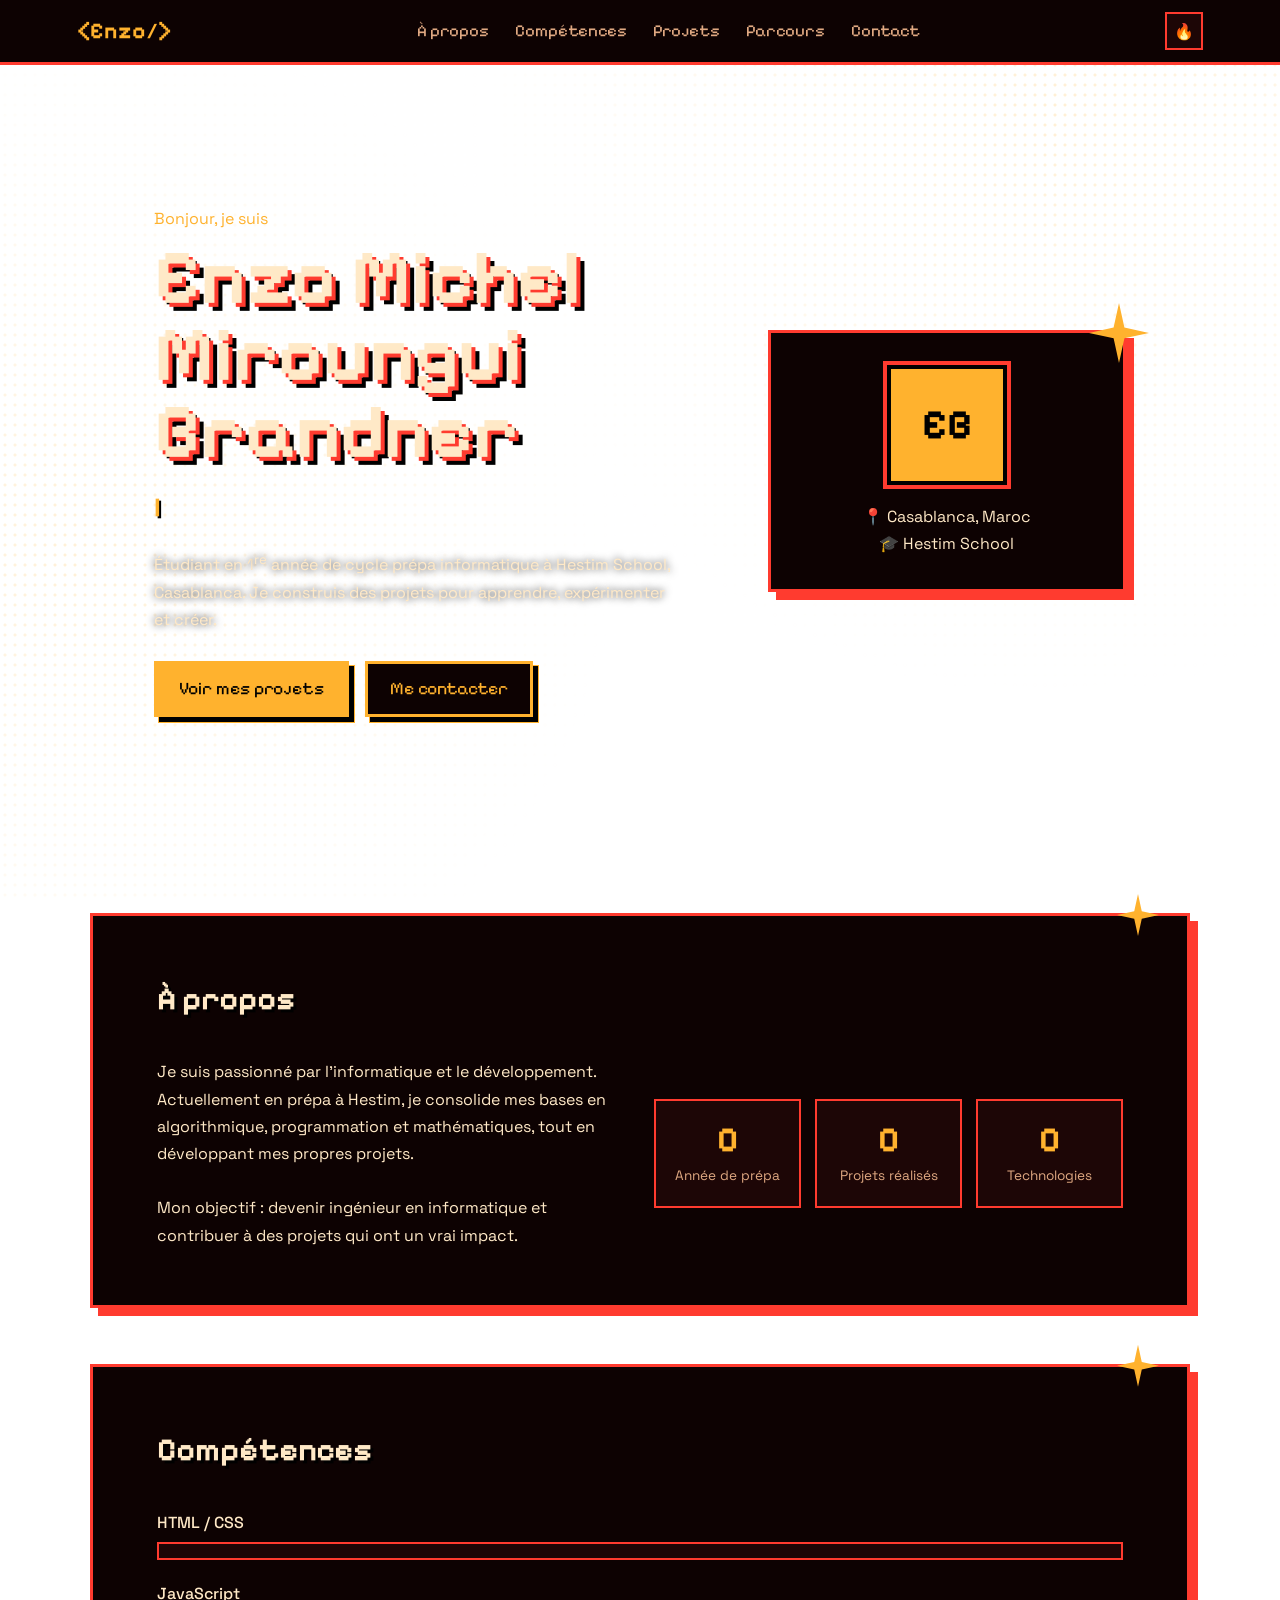
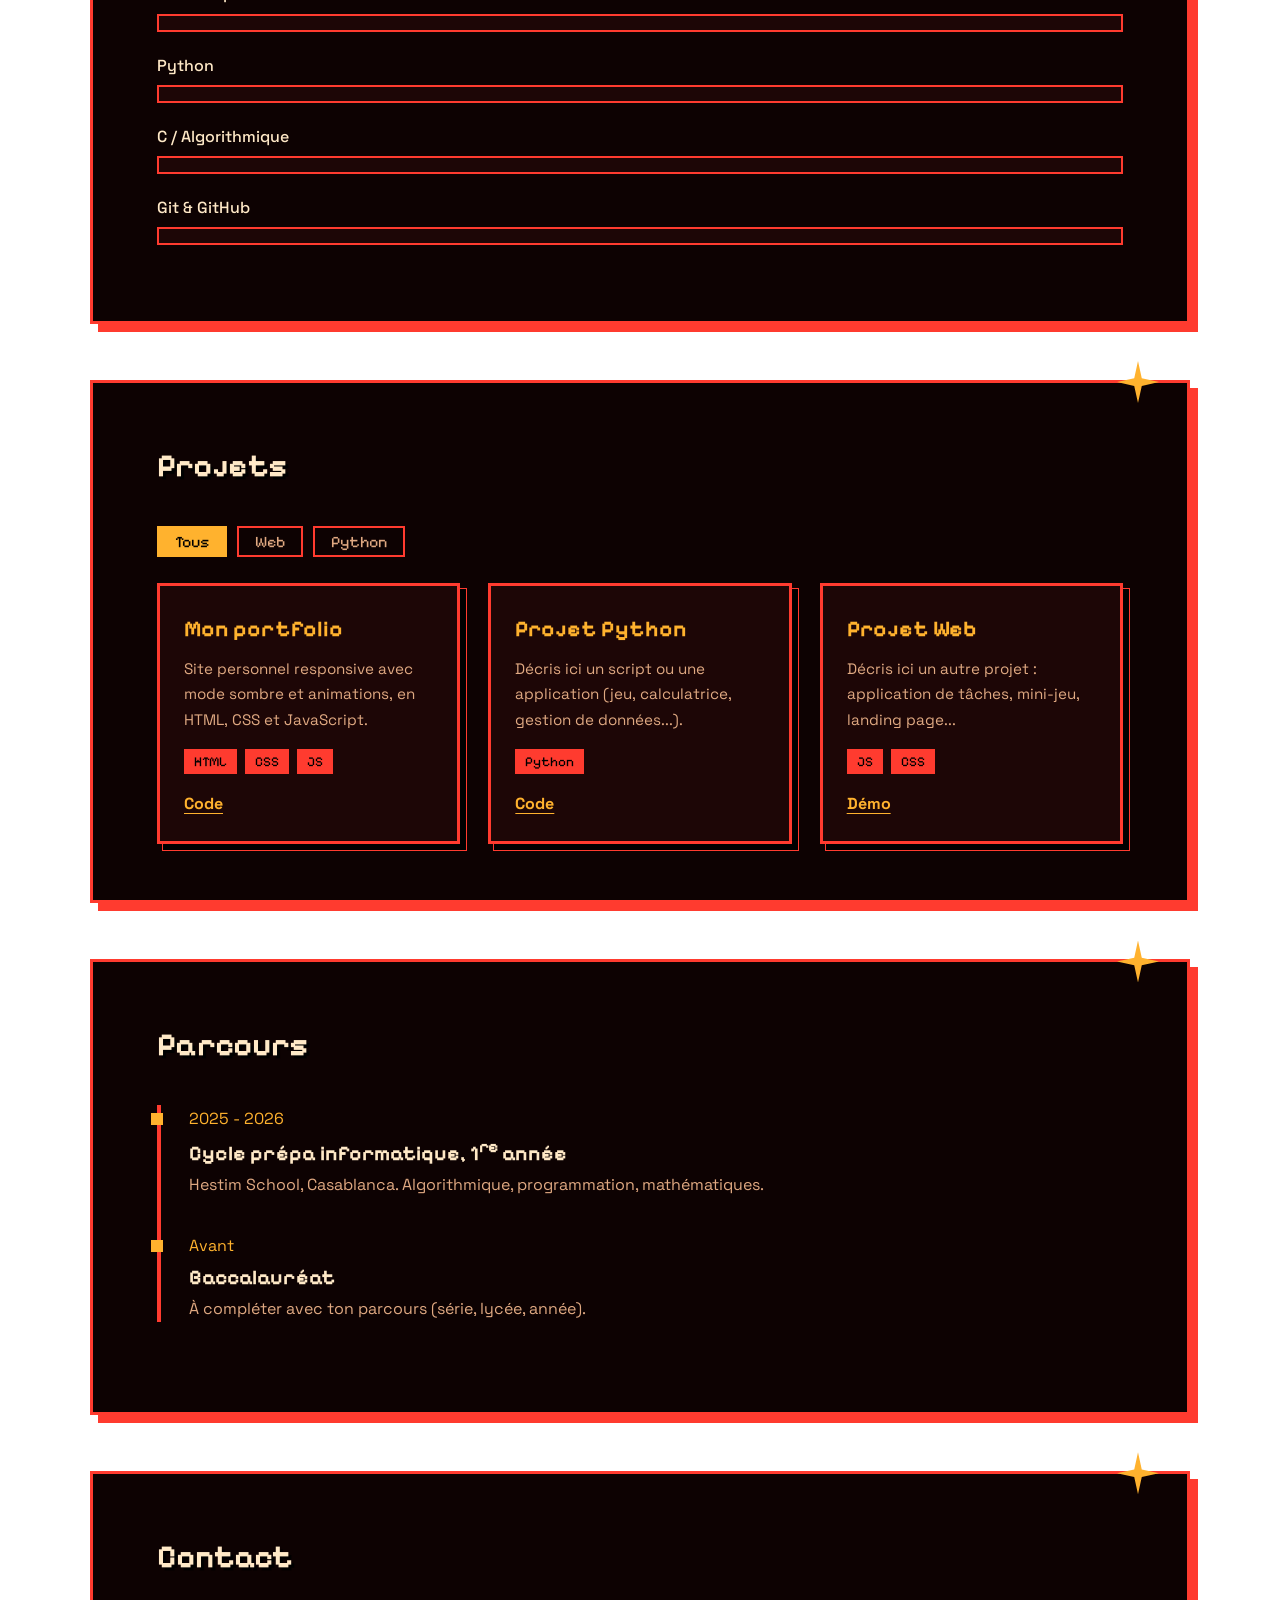
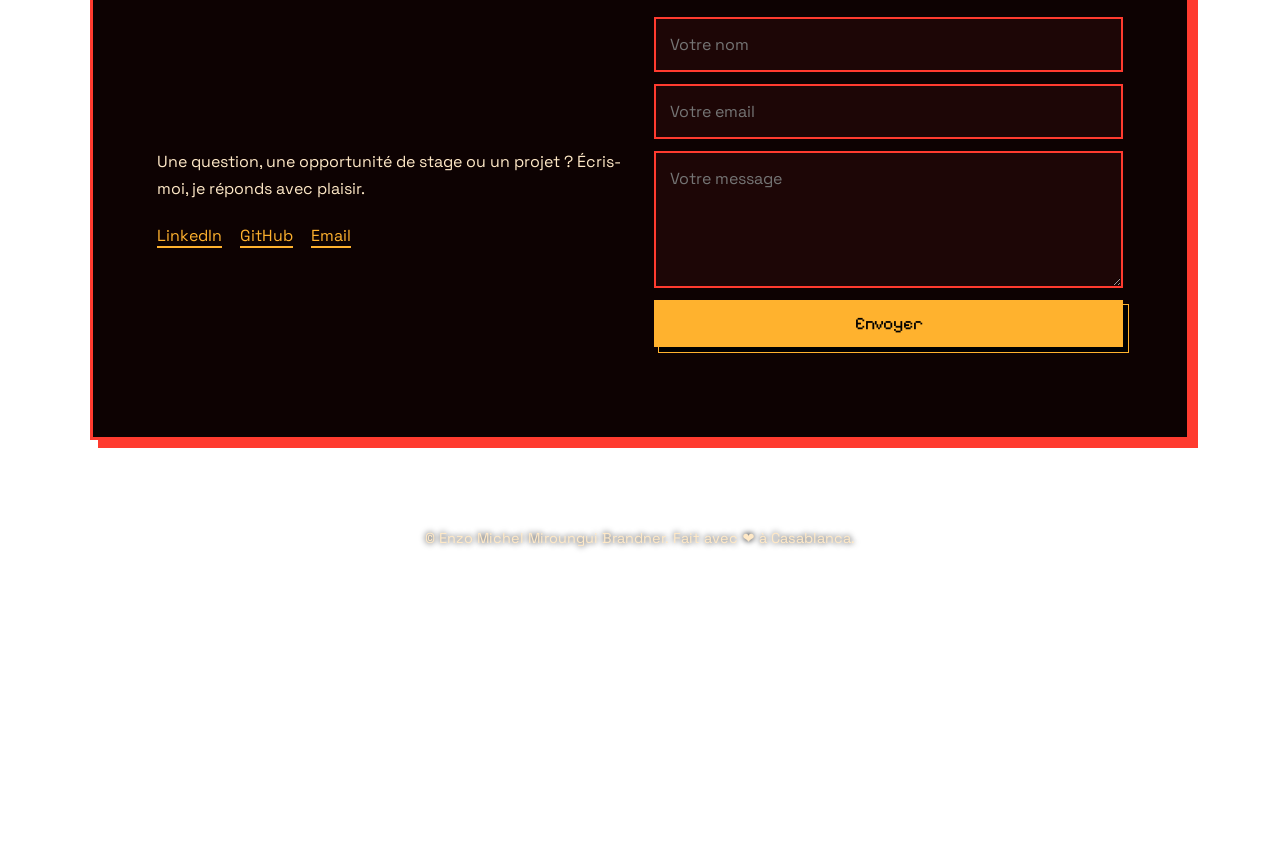
==== githubwebsite.html @ 3900bd32 "Add files via upload" ====
<!DOCTYPE html>
<html lang="fr">
<head>
  <meta charset="UTF-8">
  <meta name="viewport" content="width=device-width, initial-scale=1">
  <title>Enzo Michel Miroungui Brandner | Portfolio</title>
  <meta name="description" content="Portfolio d'Enzo, étudiant en cycle prépa informatique à Hestim Casablanca.">
  <link rel="preconnect" href="https://fonts.googleapis.com">
  <link href="https://fonts.googleapis.com/css2?family=Pixelify+Sans:wght@400;700&family=Space+Grotesk:wght@400;500;700&display=swap" rel="stylesheet">
  <link rel="stylesheet" href="cssgithub.css">
</head>
<body>
  <div class="progress" id="progress"></div>
  <canvas id="fire" aria-hidden="true"></canvas>

  <header class="nav">
    <a href="#accueil" class="logo">&lt;Enzo/&gt;</a>
    <nav id="menu">
      <a href="#apropos">À propos</a>
      <a href="#competences">Compétences</a>
      <a href="#projets">Projets</a>
      <a href="#parcours">Parcours</a>
      <a href="#contact">Contact</a>
    </nav>
    <div class="nav-actions">
      <button id="theme" aria-label="Changer de thème">🔥</button>
      <button id="burger" aria-label="Menu">☰</button>
    </div>
  </header>

  <main>
    <section id="accueil" class="hero">
      <div class="hero-text reveal">
        <p class="accent">Bonjour, je suis</p>
        <h1>Enzo Michel<br>Miroungui Brandner</h1>
        <h2><span id="typed"></span><span class="cursor">|</span></h2>
        <p class="lead">Étudiant en 1<sup>re</sup> année de cycle prépa informatique à Hestim School, Casablanca. Je construis des projets pour apprendre, expérimenter et créer.</p>
        <div class="cta">
          <a href="#projets" class="btn primary">Voir mes projets</a>
          <a href="#contact" class="btn">Me contacter</a>
        </div>
      </div>
      <div class="hero-card reveal">
        <div class="avatar">EB</div>
        <p >📍 Casablanca, Maroc</p>
        <p >🎓 Hestim School</p>
      </div>
    </section>

    <section id="apropos" class="reveal">
      <h2 class="title">À propos</h2>
      <div class="grid two">
        <p>Je suis passionné par l'informatique et le développement. Actuellement en prépa à Hestim, je consolide mes bases en algorithmique, programmation et mathématiques, tout en développant mes propres projets.
        <br><br>
        <!-- TODO : personnalise ce texte avec tes centres d'intérêt, tes objectifs (cycle ingénieur, spécialité visée...) -->
        Mon objectif : devenir ingénieur en informatique et contribuer à des projets qui ont un vrai impact.</p>
        <div class="stats">
          <div><strong data-count="1">0</strong><span>Année de prépa</span></div>
          <div><strong data-count="3">0</strong><span>Projets réalisés</span></div>
          <div><strong data-count="5">0</strong><span>Technologies</span></div>
        </div>
      </div>
    </section>

    <section id="competences" class="reveal">
      <h2 class="title">Compétences</h2>
      <div class="skills">
        <div class="skill" data-level="85"><span>HTML / CSS</span><div class="bar"><i></i></div></div>
        <div class="skill" data-level="70"><span>JavaScript</span><div class="bar"><i></i></div></div>
        <div class="skill" data-level="65"><span>Python</span><div class="bar"><i></i></div></div>
        <div class="skill" data-level="60"><span>C / Algorithmique</span><div class="bar"><i></i></div></div>
        <div class="skill" data-level="55"><span>Git & GitHub</span><div class="bar"><i></i></div></div>
      </div>
    </section>

    <section id="projets" class="reveal">
      <h2 class="title">Projets</h2>
      <div class="filters">
        <button class="chip active" data-filter="all">Tous</button>
        <button class="chip" data-filter="web">Web</button>
        <button class="chip" data-filter="python">Python</button>
      </div>
      <div class="grid three" id="projects">
        <article class="card" data-cat="web">
          <h3>Mon portfolio</h3>
          <p>Site personnel responsive avec mode sombre et animations, en HTML, CSS et JavaScript.</p>
          <div class="tags"><span>HTML</span><span>CSS</span><span>JS</span></div>
          <a href="#" class="link">Code</a>
        </article>
        <article class="card" data-cat="python">
          <h3>Projet Python</h3>
          <p>Décris ici un script ou une application (jeu, calculatrice, gestion de données...).</p>
          <div class="tags"><span>Python</span></div>
          <a href="#" class="link">Code</a>
        </article>
        <article class="card" data-cat="web">
          <h3>Projet Web</h3>
          <p>Décris ici un autre projet : application de tâches, mini-jeu, landing page...</p>
          <div class="tags"><span>JS</span><span>CSS</span></div>
          <a href="#" class="link">Démo</a>
        </article>
      </div>
    </section>

    <section id="parcours" class="reveal">
      <h2 class="title">Parcours</h2>
      <div class="timeline">
        <div class="item"><span class="accent">2025 - 2026</span><h3>Cycle prépa informatique, 1<sup>re</sup> année</h3><p>Hestim School, Casablanca. Algorithmique, programmation, mathématiques.</p></div>
        <div class="item"><span class="accent">Avant</span><h3>Baccalauréat</h3><p>À compléter avec ton parcours (série, lycée, année).</p></div>
      </div>
    </section>

    <section id="contact" class="reveal">
      <h2 class="title">Contact</h2>
      <div class="grid two">
        <div>
          <p>Une question, une opportunité de stage ou un projet ? Écris-moi, je réponds avec plaisir.</p>
          <p class="links">
            <a href="https://www.linkedin.com/in/enzo-michel-miroungui-brandner-a1556a442/" target="_blank" rel="noopener">LinkedIn</a>
            <a href="https://github.com/" target="_blank" rel="noopener">GitHub</a>
            <a href="mailto:ton.email@exemple.com">Email</a>
          </p>
        </div>
        <form id="form" novalidate>
          <input name="nom" placeholder="Votre nom" required>
          <input name="email" type="email" placeholder="Votre email" required>
          <textarea name="message" rows="4" placeholder="Votre message" required></textarea>
          <button class="btn primary" type="submit">Envoyer</button>
          <p id="status" ></p>
        </form>
      </div>
    </section>
  </main>

  <footer>© <span id="year"></span> Enzo Michel Miroungui Brandner. Fait avec ❤️ à Casablanca.</footer>
  <button id="top" aria-label="Haut de page">↑</button>
  <script src="script.js"></script>
</body>
</html>
---- cssgithub.css ----
/* Deux ambiances : "flame" (mosaïque pixel rouge) et "mono" (demi-teinte noir & blanc) */
:root{--bg:#3a0606;--panel:#0d0202;--panel2:#1d0606;--text:#ffe9c7;--muted:#e0a982;--accent:#ffb22e;--accent2:#ff3b2f;--line:#ff3b2f;--dot:rgba(255,178,46,.2);--ink:#000;
--bgimg:repeating-linear-gradient(0deg,rgba(0,0,0,.4) 0 1px,transparent 1px 7px),repeating-linear-gradient(90deg,rgba(0,0,0,.4) 0 1px,transparent 1px 7px),radial-gradient(circle at 25% 15%,#9a1010,#3a0606 75%)}
[data-theme="mono"]{--bg:#000;--panel:#030303;--panel2:#101010;--text:#fff;--muted:#a8a8a8;--accent:#fff;--accent2:#bdbdbd;--line:#fff;--dot:rgba(255,255,255,.3);--bgimg:none}
*{box-sizing:border-box;margin:0;padding:0}
html{scroll-behavior:smooth;scroll-padding-top:90px}
body{font-family:'Space Grotesk',system-ui,sans-serif;background:var(--bg) var(--bgimg) fixed;color:var(--text);line-height:1.7;transition:background-color .3s}
body::before{content:"";position:fixed;inset:0;z-index:0;pointer-events:none;background:radial-gradient(circle,var(--dot) 1.3px,transparent 1.8px) 0 0/10px 10px;
-webkit-mask-image:radial-gradient(circle at 82% 12%,#000,transparent 45%),radial-gradient(circle at 8% 60%,#000,transparent 40%);mask-image:radial-gradient(circle at 82% 12%,#000,transparent 45%),radial-gradient(circle at 8% 60%,#000,transparent 40%)}
a{color:inherit;text-decoration:none}
h1,h2,h3,.logo,.btn,.chip{font-family:'Pixelify Sans',monospace}
:focus-visible{outline:3px dashed var(--accent);outline-offset:3px}
.accent{color:var(--accent)}
.progress{position:fixed;top:0;left:0;height:5px;width:0;background:var(--accent);z-index:200}
#fire{position:fixed;left:0;bottom:0;width:100%;height:30vh;z-index:0;image-rendering:pixelated;pointer-events:none;opacity:.9}
main,footer{position:relative;z-index:1}

.nav{position:sticky;top:0;z-index:100;display:flex;justify-content:space-between;align-items:center;padding:12px 6%;background:var(--panel);border-bottom:3px solid var(--line)}
.logo{font-size:1.4rem;font-weight:700;color:var(--accent)}
nav{display:flex;gap:26px}
nav a{color:var(--muted);font-family:'Pixelify Sans',monospace;font-size:1.05rem}
nav a:hover,nav a.active{color:var(--accent);text-decoration:underline;text-underline-offset:6px;text-decoration-thickness:3px}
.nav-actions{display:flex;gap:10px}
.nav-actions button,#top{background:var(--panel2);border:2px solid var(--line);color:var(--text);width:38px;height:38px;cursor:pointer;font-size:1rem}
#burger{display:none}

section{position:relative;width:min(1100px,92%);margin:56px auto;padding:56px 5%;background:var(--panel);border:3px solid var(--line);box-shadow:8px 8px 0 var(--accent2)}
section:not(.hero)::after{content:"";position:absolute;top:-22px;right:28px;width:42px;height:42px;background:var(--accent);clip-path:polygon(50% 0,59% 41%,100% 50%,59% 59%,50% 100%,41% 59%,0 50%,41% 41%)}
.title{font-size:2rem;margin-bottom:32px;text-shadow:3px 3px 0 var(--ink)}
.hero{background:none;border:0;box-shadow:none;margin-top:0;min-height:88vh;display:grid;grid-template-columns:1.6fr 1fr;gap:40px;align-items:center}
.hero h1{font-size:clamp(2.6rem,7vw,4.8rem);line-height:1;margin:8px 0 14px;text-shadow:4px 4px 0 var(--accent2),8px 8px 0 var(--ink)}
.hero h2{font-size:clamp(1.2rem,3vw,1.7rem);color:var(--accent);min-height:2.2rem;text-shadow:2px 2px 0 var(--ink)}
.cursor{animation:blink 1s steps(1) infinite}
@keyframes blink{50%{opacity:0}}
.lead{color:var(--text);max-width:520px;margin:18px 0 28px;text-shadow:0 0 8px var(--ink)}
.cta{display:flex;gap:16px;flex-wrap:wrap}
.btn{display:inline-block;padding:10px 22px;font-size:1.1rem;border:3px solid var(--accent);color:var(--accent);background:var(--panel);cursor:pointer;box-shadow:5px 5px 0 var(--ink),5px 5px 0 1px var(--accent);transition:transform .1s,box-shadow .1s}
.btn:hover{transform:translate(-2px,-2px)}
.btn:active{transform:translate(5px,5px);box-shadow:none}
.btn.primary{background:var(--accent);color:var(--ink)}
.hero-card{position:relative;background:var(--panel);border:3px solid var(--line);padding:32px;text-align:center;box-shadow:8px 8px 0 var(--accent2)}
.hero-card::after{content:"";position:absolute;right:-26px;top:-30px;width:60px;height:60px;background:var(--accent);clip-path:polygon(50% 0,59% 41%,100% 50%,59% 59%,50% 100%,41% 59%,0 50%,41% 41%);animation:spin 6s steps(8) infinite}
@keyframes spin{to{transform:rotate(360deg)}}
.avatar{width:120px;height:120px;margin:0 auto 18px;display:grid;place-items:center;font:700 2.6rem 'Pixelify Sans',monospace;color:var(--ink);background:var(--accent);border:4px solid var(--ink);box-shadow:0 0 0 4px var(--accent2)}

.grid{display:grid;gap:28px}
.two{grid-template-columns:1fr 1fr;align-items:center}
.three{grid-template-columns:repeat(auto-fit,minmax(260px,1fr))}
.stats{display:grid;grid-template-columns:repeat(3,1fr);gap:14px}
.stats div{border:2px solid var(--line);background:var(--panel2);padding:18px 8px;text-align:center}
.stats strong{display:block;font:700 2.2rem 'Pixelify Sans',monospace;color:var(--accent)}
.stats span{color:var(--muted);font-size:.85rem}

.skill{margin-bottom:20px}
.skill span{display:block;margin-bottom:6px;font-weight:500}
.bar{height:18px;border:2px solid var(--line);padding:2px;background:var(--panel2)}
.bar i{display:block;height:100%;width:0;background:repeating-linear-gradient(90deg,var(--accent) 0 8px,transparent 8px 11px);transition:width 1.2s steps(20)}

.filters{display:flex;gap:10px;margin-bottom:26px;flex-wrap:wrap}
.chip{padding:4px 16px;font-size:1rem;border:2px solid var(--line);background:none;color:var(--muted);cursor:pointer}
.chip.active,.chip:hover{background:var(--accent);color:var(--ink);border-color:var(--accent)}
.card{background:var(--panel2);border:3px solid var(--line);padding:24px;box-shadow:6px 6px 0 var(--ink),6px 6px 0 1px var(--line);transition:transform .15s}
.card:hover{transform:translate(-4px,-4px)}
.card.hide{display:none}
.card h3{font-size:1.4rem;margin-bottom:8px;color:var(--accent)}
.card p{color:var(--muted);font-size:.95rem}
.tags{display:flex;gap:8px;flex-wrap:wrap;margin:16px 0}
.tags span{font-family:'Pixelify Sans',monospace;font-size:.85rem;color:var(--ink);background:var(--accent2);padding:1px 10px}
.link{color:var(--accent);font-weight:700;text-decoration:underline;text-underline-offset:4px}

.timeline{border-left:4px solid var(--line);padding-left:28px}
.item{position:relative;margin-bottom:34px}
.item::before{content:"";position:absolute;left:-38px;top:8px;width:12px;height:12px;background:var(--accent)}
.item h3{font-size:1.3rem}
.item p{color:var(--muted)}

.links{display:flex;gap:18px;margin-top:20px}
.links a{color:var(--accent);text-decoration:underline;text-underline-offset:5px;text-decoration-thickness:2px}
form{display:grid;gap:12px}
input,textarea{width:100%;padding:12px 14px;border:2px solid var(--line);background:var(--panel2);color:var(--text);font:inherit;border-radius:0}
#status{min-height:1.4rem}
footer{text-align:center;padding:30px 20px 34vh;color:var(--text);font-size:.9rem;text-shadow:0 0 6px var(--ink)}
#top{position:fixed;right:24px;bottom:24px;z-index:50;opacity:0;pointer-events:none}
#top.show{opacity:1;pointer-events:auto}

@media(max-width:800px){
  nav{position:absolute;top:100%;left:0;right:0;flex-direction:column;gap:0;background:var(--panel);border-bottom:3px solid var(--line);display:none}
  nav.open{display:flex}
  nav a{padding:14px 6%}
  #burger{display:block}
  .hero,.two{grid-template-columns:1fr}
  section{padding:44px 5%}
}
@media(prefers-reduced-motion:reduce){*{animation:none!important;transition:none!important}}
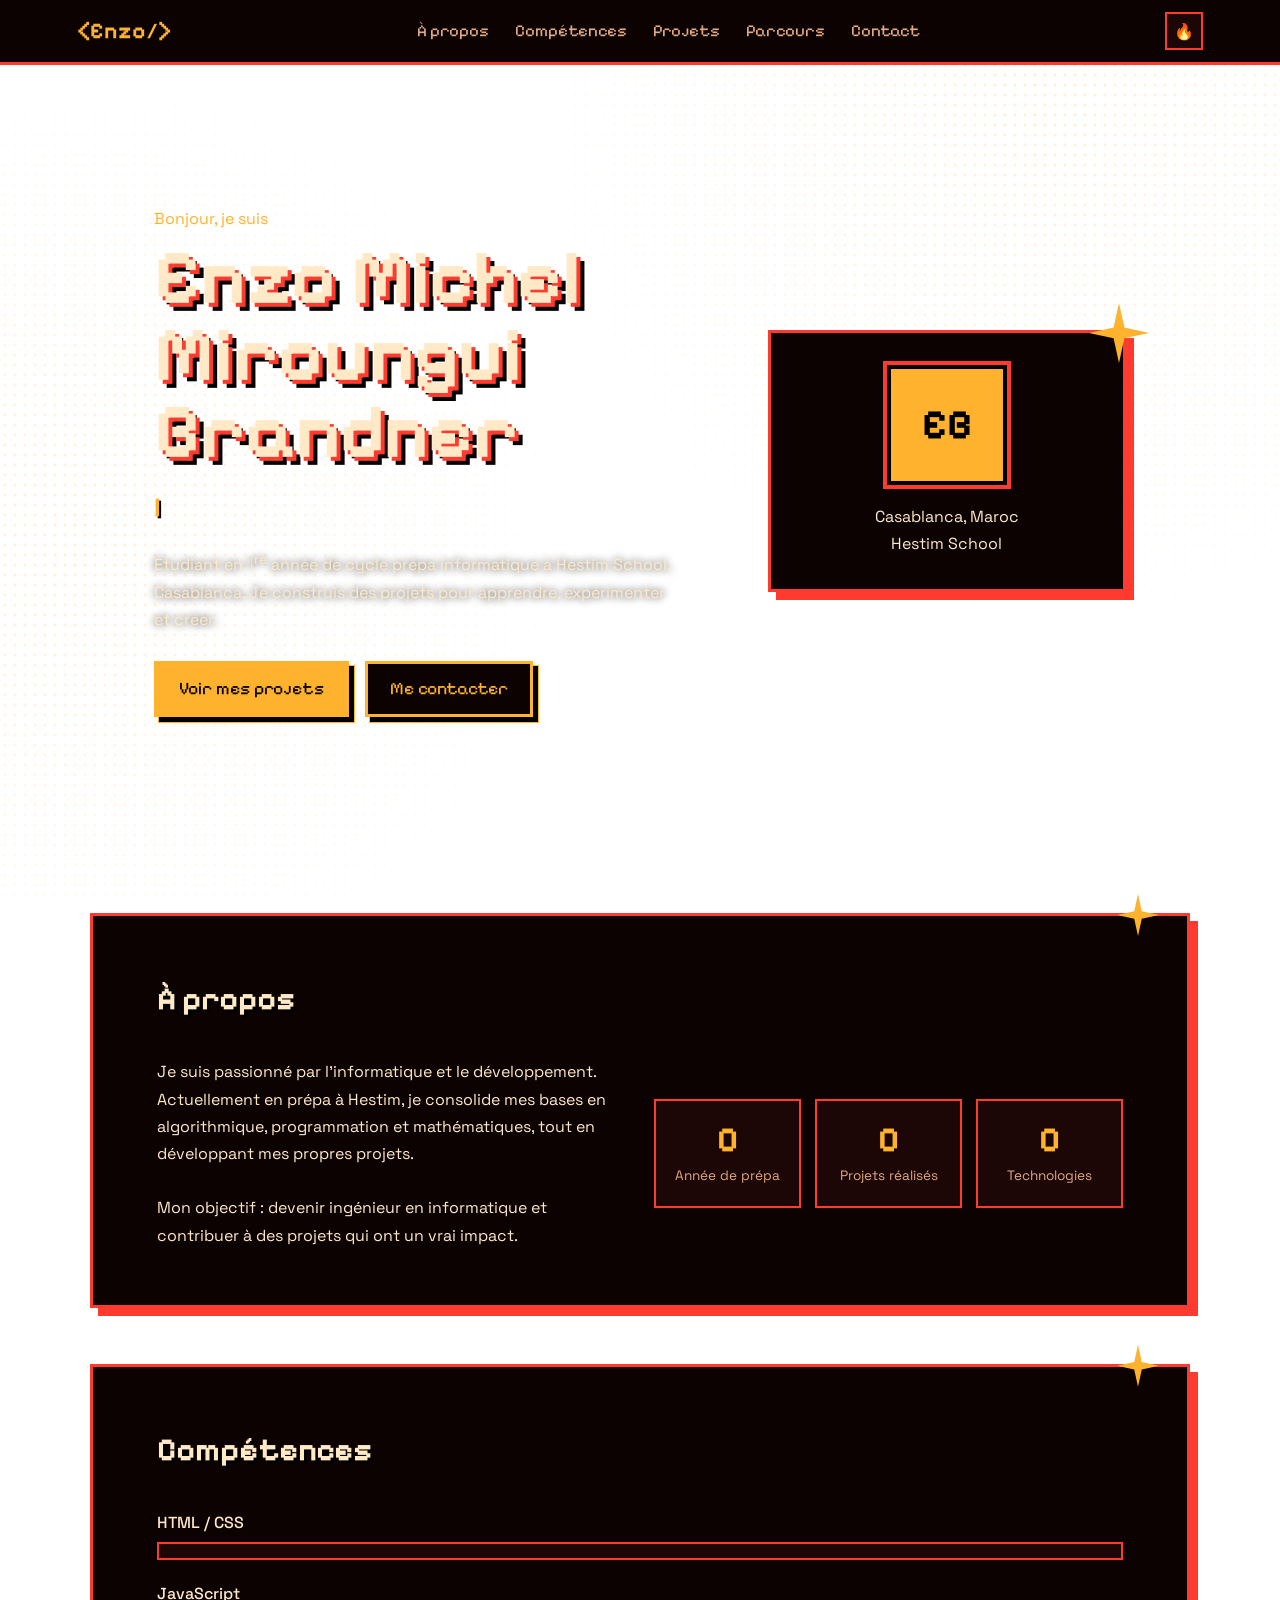
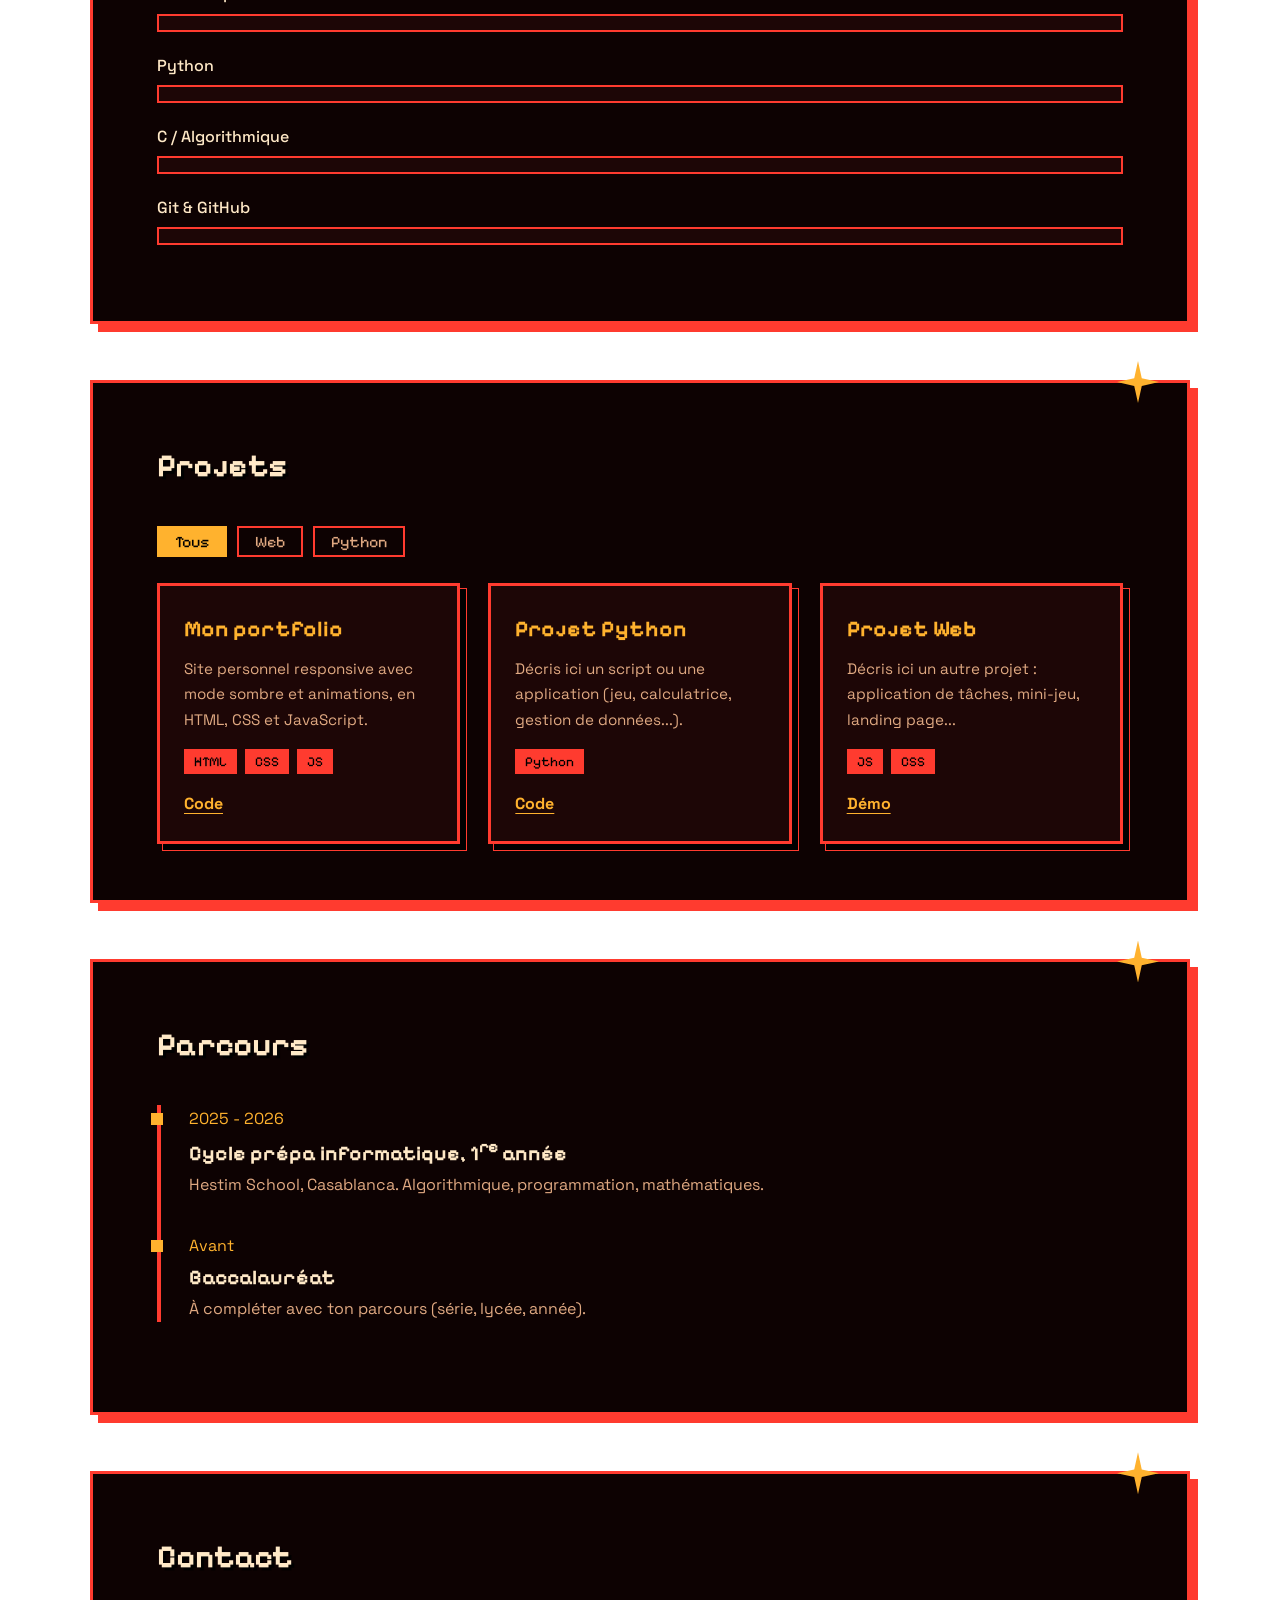
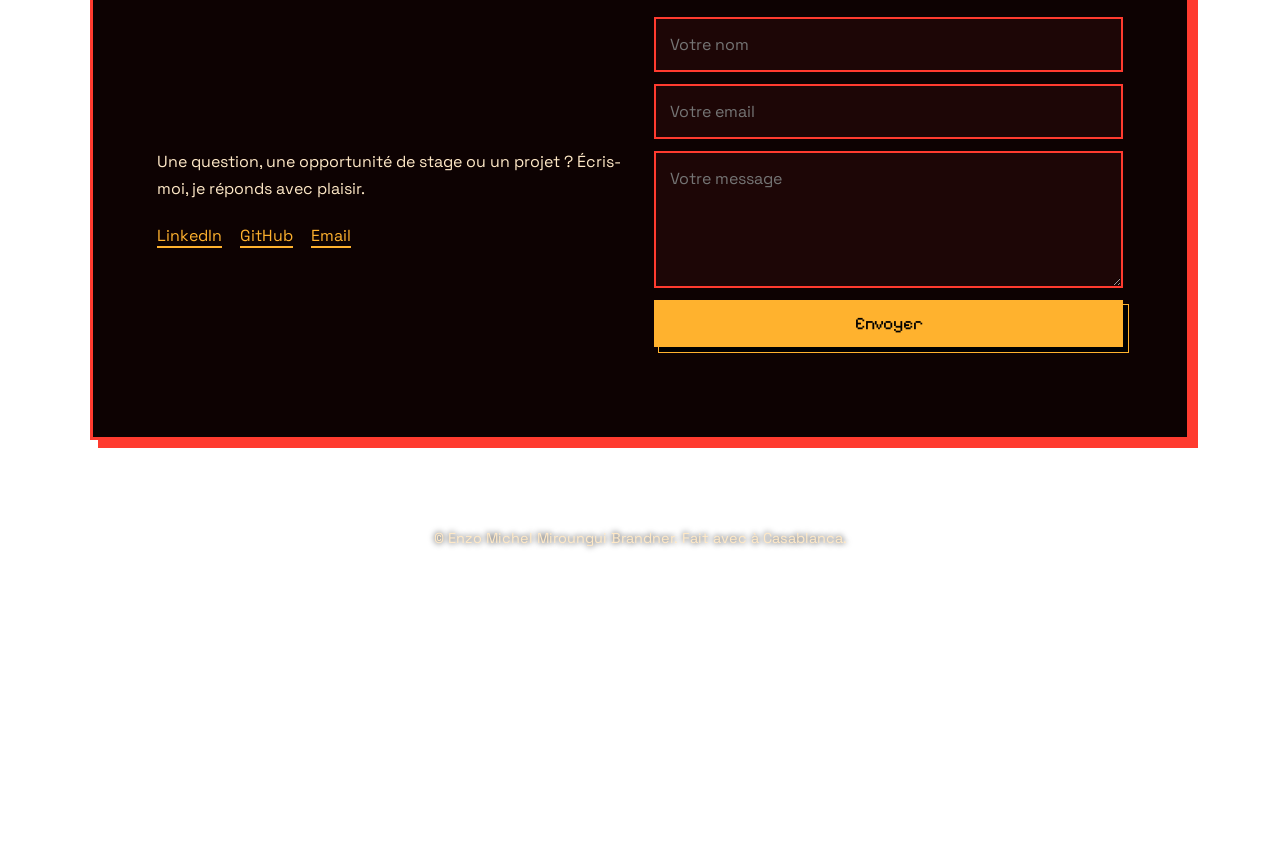
==== commit 904ad4f8: "Fix HTML formatting and ensure proper structure" ====
--- a/githubwebsite.html
+++ b/githubwebsite.html
@@ -42,8 +42,8 @@
       </div>
       <div class="hero-card reveal">
         <div class="avatar">EB</div>
-        <p >📍 Casablanca, Maroc</p>
-        <p >🎓 Hestim School</p>
+        <p > Casablanca, Maroc</p>
+        <p > Hestim School</p>
       </div>
     </section>
 
@@ -132,8 +132,8 @@
     </section>
   </main>
 
-  <footer>© <span id="year"></span> Enzo Michel Miroungui Brandner. Fait avec ❤️ à Casablanca.</footer>
+  <footer>© <span id="year"></span> Enzo Michel Miroungui Brandner. Fait avec  à Casablanca.</footer>
   <button id="top" aria-label="Haut de page">↑</button>
   <script src="script.js"></script>
 </body>
-</html>+</html>
